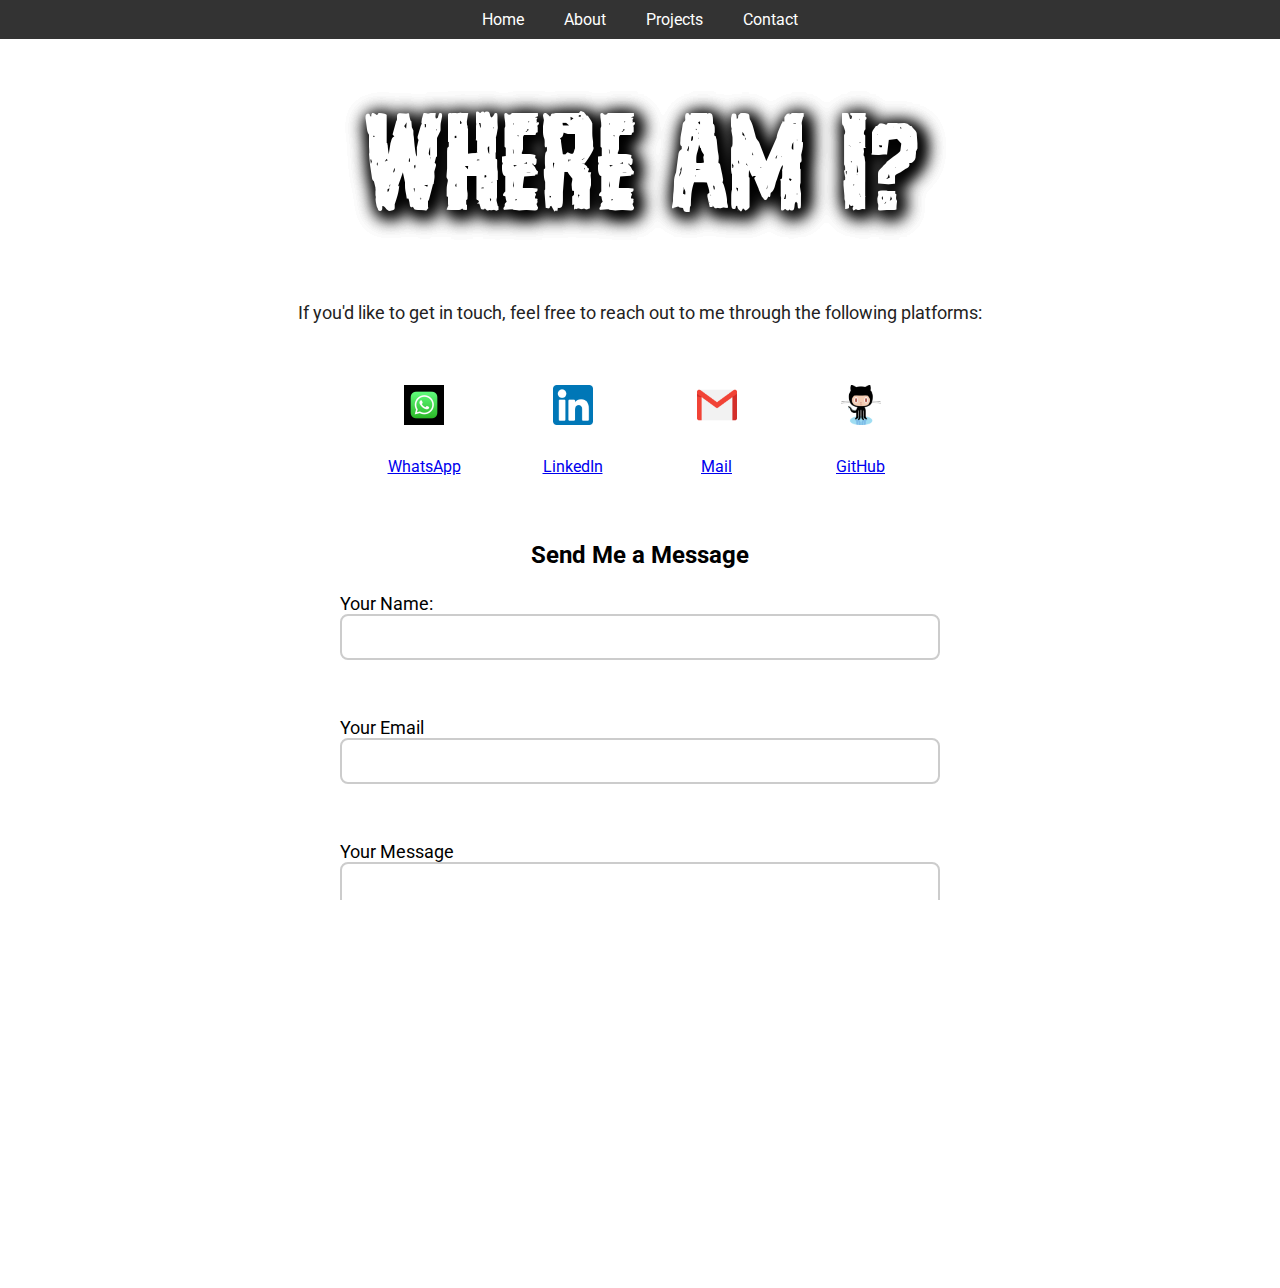
==== contact.html @ cb54ac04 "update_links_pages_legacy" ====
<!DOCTYPE html>
<html lang="en">
<head>
    <meta charset="UTF-8">
    <meta name="viewport" content="width=device-width, initial-scale=1.0">
    <title>Contact</title>
    <link rel="stylesheet" href="../styles/contact.css">
    <link rel="preconnect" href="https://fonts.googleapis.com">
    <link rel="preconnect" href="https://fonts.gstatic.com" crossorigin>
    <link href="https://fonts.googleapis.com/css2?family=Roboto:wght@100;300;400;500;700;900&display=swap" rel="stylesheet">
    <script src="/script.js" defer></script>
</head>
<body>
    <div id="header"></div>
    <main>
        <div class="img-content">
            <img src="../staticfiles/contact_images/wam.png" alt="Contact-Me">
        </div>
        <section>
            <p>If you'd like to get in touch, feel free to reach out to me through the following platforms:</p>
            <div class="icons-container">
                <ul>
                    <li>
                        <img src="../staticfiles/contact_images/whatsapp.png" alt="WhatsApp">
                        <a href="https://wa.me/447404769743" target="_blank">WhatsApp</a>
                    </li>
                    <li>
                        <img src="../staticfiles/contact_images/linkedin.png" alt="LinkedIn">
                        <a href="https://www.linkedin.com/in/fabr%C3%ADcio-figueiredo-3b56a7250/" target="_blank">LinkedIn</a>
                    </li>
                    <li>
                        <img src="../staticfiles/contact_images/gmail.png" alt="Mail">
                        <a href="mailto:ism.fabri@gmail.com">Mail</a>
                    </li>
                    <li>
                        <img src="../staticfiles/contact_images/github.png" alt="GitHub">
                        <a href="https://github.com/Fab1471" target="_blank">GitHub</a>
                        
                    </li>
                </ul>
            </div>
        </section>

        <section id="contact-form">
            <h2>Send Me a Message</h2>
            <form action="https://formspree.io/f/<your_form_id>" method="POST"></form>
                <label for="name">Your Name:</label>
                <input type="text" id="name" name="name" required><br><br>

                <label for="email">Your Email</label>
                <input type="text" id="email" name="email" required><br><br>

                <label for="message">Your Message</label>
                <textarea name="message" id="message"></textarea><br><br>

                <input type="hidden" name="_redirect" value="/pages/tks-confirmation.html">

                <input type="text" name="_gotcha" style="display:none">

                <input type="hidden" name="_subject" value="New submission from Fabrício Figueiredo's Portfolio">

                <button type="submit">Send Message</button>
            </form>
        </section>
    </main>
    <div id="footer"></div>
</body>
</html>
---- styles/contact.css ----
/*----- \/ Header Menu Styles \/ -----*/

.header-menu {
    background-color: #333; /* Dark background for the header */
    color: white; /* White text color */
    padding: 10px 0;
    text-align: center; /* Ensures items align in the center vertically */
    position: relative; /*Ensure header is positioned */
    z-index: 10; /* Set a high z-index to ensure it is above the background image */
}

.header-menu nav ul {
    list-style: none; /* Remove bullet points */
    display: flex; /* Display items in a row */
    justify-content: center; /* Center items horizontally */
    margin: 0;
    padding: 0;
    gap: 20px; /* Add spacing between items */
}

.header-menu nav ul li {
    display: inline; /* Keep list items inline */
}

.header-menu nav ul li a {
    text-decoration: none; /* Remove underline */
    color: white;
    font-size: 1rem;
    padding: 5px 10px; /* Add padding for clickable area */
    transition: background-color 0.3s; /* Smooth transition on hover */
}

.header-menu nav ul li a:hover {
    background-color: #555;
    border-radius: 4px; /* Rounded edges on hover */
}

/*----- /\ Header Menu Styles /\ -----*/

/* ---- \/ Reset Styles \/ ---- */

* {
    margin: 0;
    padding: 0;
    box-sizing: border-box;
}

/* ---- /\ Reset Styles /\ ---- */

/*----- \/ Html and Body Styles \/ -----*/

html, 
body {
    margin: 0;
    padding: 0;
    overflow-x: hidden; /* Intende to avoid horizontal rolling */
    height: 100%;
    font-family: 'Roboto', Arial, Helvetica, sans-serif;
}

/*----- /\ Html and Body Styles /\ -----*/

/* ---- \/ Main Content Styles \/ ---- */

main {
    min-height: calc(100vh - 38.4px - 60.8px);
    display: flex;
    flex-direction: column;
    justify-content: center;
    text-align: center;
    margin-bottom: 90px;
}

h1 {
    font-size: 2.5rem;
    margin-top: 10px;
}

p {
    color: #222;
    font-size: 1.1rem;
    margin-top: -50px;
    margin-bottom: 20px;
}

h2 {
    margin: 25px 0px;
}

/* ---- \/ Main Content Styles \/ ---- */

.img-content img{
   margin-top: -90px;
}

.icons-container {
    display: flex;
    flex-direction: column;
    align-items: center;
    gap: 10px;
}

.icons-container ul {
    display: flex;
    align-items: center;
    gap: 20px;
}

.icons-container ul li {
    display: flex;
    flex-direction: column;
    align-items: center;
    text-align: center;
    gap: 10px;
    padding: 30px;
    margin-bottom: 10px;
}

ul {
    list-style: none;
    padding: 0;
    margin: 0;
}

ul li img {
    width: 64px;
    height: 64px;
    padding: 12px;
    margin-bottom: 10px;
    max-width: 100%;
    max-height: 100px;
    transition: transform 0.3s ease, filter 0.3s;
}

ul li img:hover {
    transform: scale(1.7); /* Increase scaling effect */
    filter: brightness(1.2); /* Make the icon brighter */
}


#contact-form {
    display: flex;
    flex-direction: column;
    align-items: center;
    width: 100%;
    max-width: 600px;
    margin: 0 auto;
}

#contact-form label {
    font-size: 1.1rem;
    text-align: left; /**//**/
    width: 100%; /**//**/
}

#contact-form input,
#contact-form textarea {
    width: 100%;
    padding: 12px;
    margin-bottom: 20px;
    border: 2px solid #ccc;
    border-radius: 8px;
    font-size: 1rem;
    box-sizing: border-box;
    transition: border-color 0.3s ease;
}

#contact-form input:focus,
#contact-form textarea:focus {
    border-color: #007bff;
    outline: none;
}

#contact-form textarea {
resize: vertical;
min-height: 150px;
}

#contact-form button {
    padding: 12px 40px;
    background-color: #c6f7fc;
    color: #222;
    border-radius: 8px;
    font-size: 1.1rem;
    cursor: pointer;
    transition: background-color 0.3s ease;
}

#contact-form button:hover {
    background-color: #adf2f4dd    ;
}

/*----- \/ Footer Styles \/ -----*/

.footer {
    background-color: #333; /* Dark background for the footer */
    color: white; /* White text color */
    text-align: center; /* Center align the text vertically */
    padding: 10px 0; /* Add some padding to the top and bottom */
    font-size: 0.9rem; /* Slightly smaller font size */
    margin-top: 20px; /* Space above the footer */
    display: flex;
    align-items: center;
    justify-content: center;
    min-height: 79.15px; /* remove after solving the footer*/
}

.footer p {
    color: white; /* White text color */
    margin: 0;
    line-height: 34.15px;
}
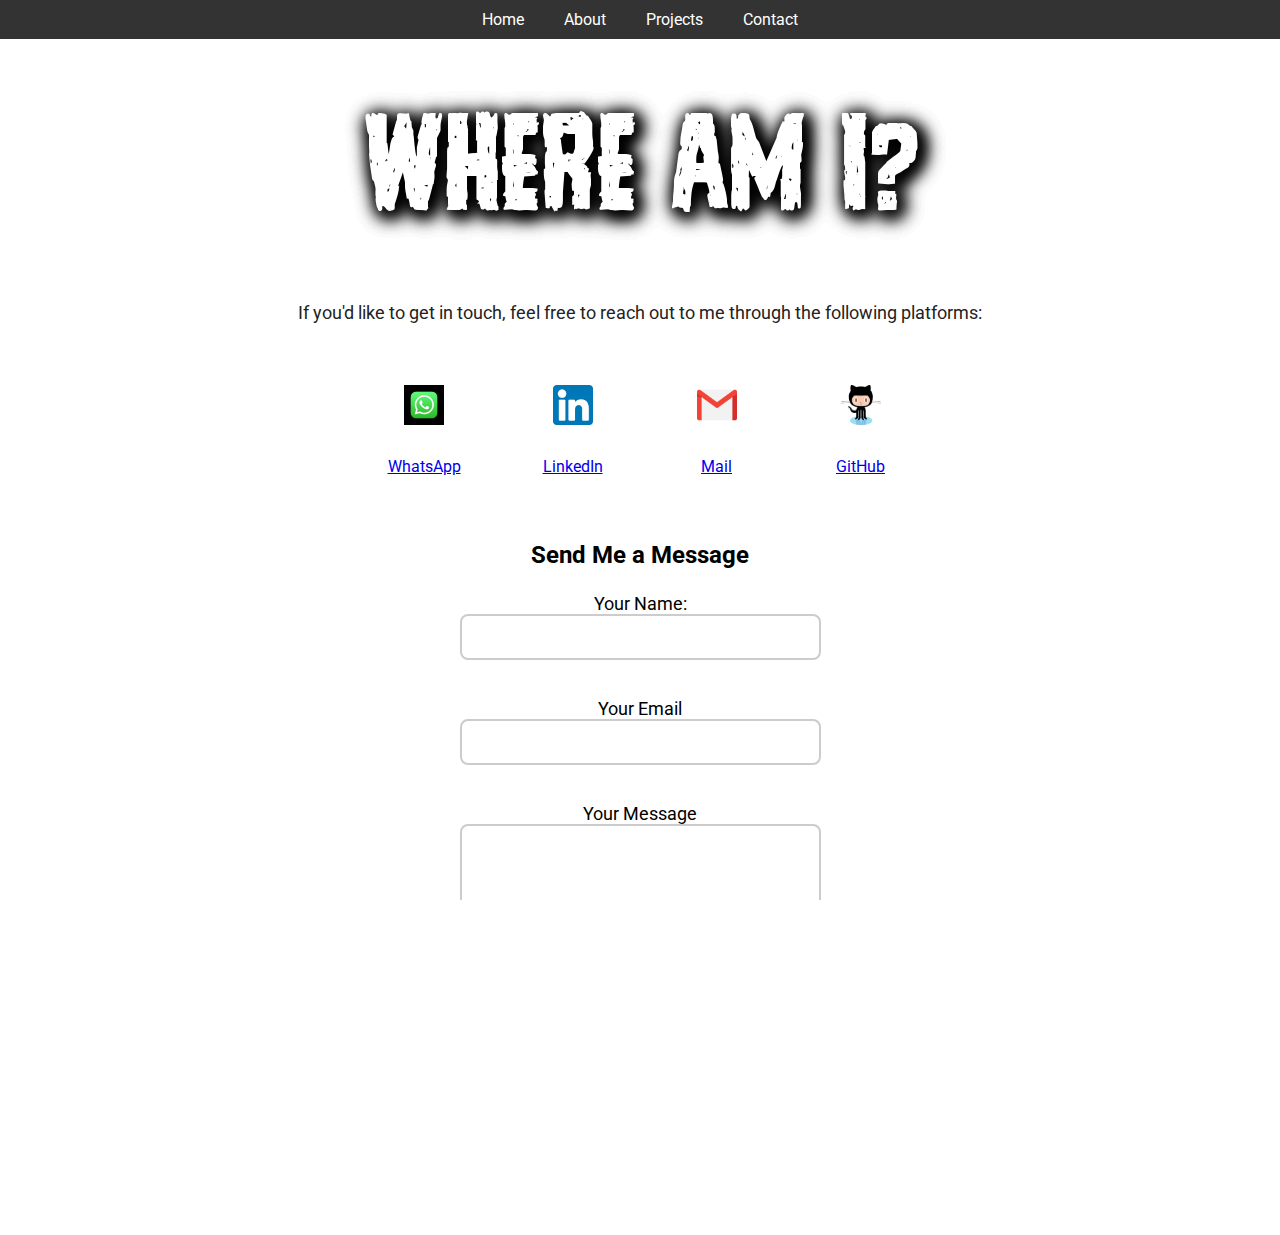
==== commit 8f109625: "update links" ====
--- a/contact.html
+++ b/contact.html
@@ -43,7 +43,7 @@
 
         <section id="contact-form">
             <h2>Send Me a Message</h2>
-            <form action="https://formspree.io/f/<your_form_id>" method="POST"></form>
+            <form action="https://formspree.io/f/<your_form_id>" method="POST">
                 <label for="name">Your Name:</label>
                 <input type="text" id="name" name="name" required><br><br>
 
